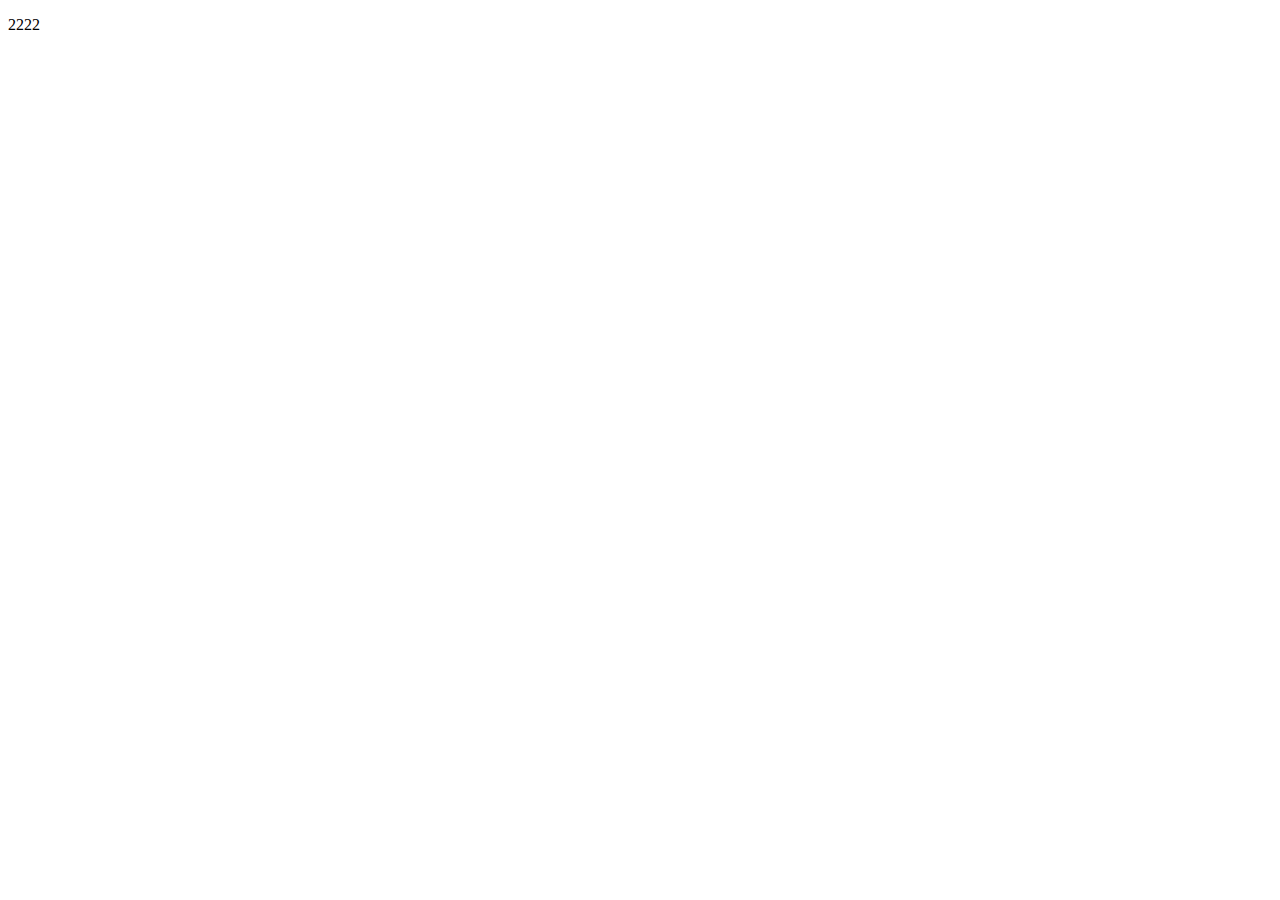
==== flex/sieves/sieves.html @ 185781e6 "提交" ====
<!doctype html>
<html>
<head>
<meta charset="utf-8">
<title>筛子</title>
<link href="../../common.css" rel="stylesheet" />
<link href="./sieves.css" rel="stylesheet" />
</head>

<body>
<p>2222</p>
</body>
</html>
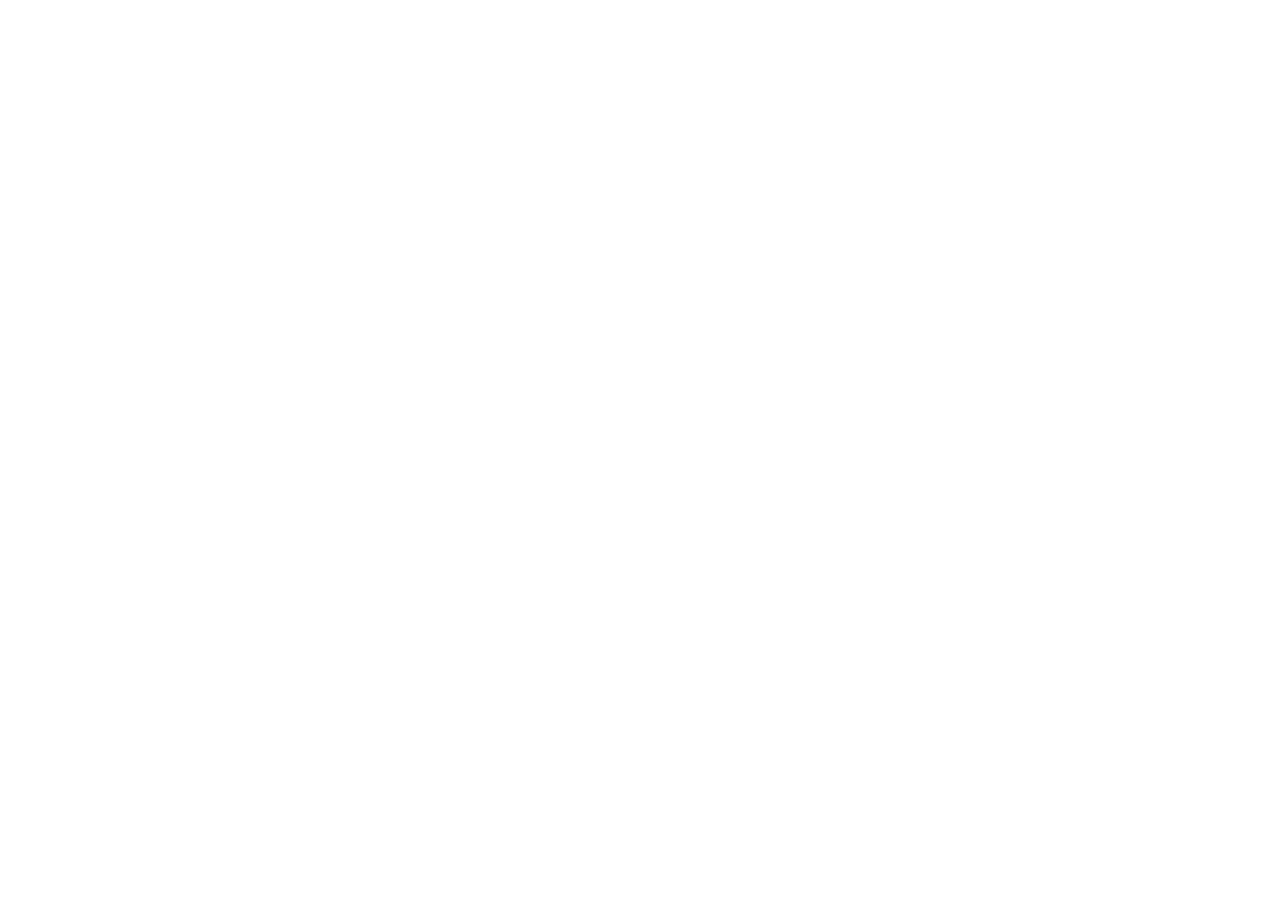
==== commit 6b3bde61: "index完善" ====
--- a/flex/sieves/sieves.html
+++ b/flex/sieves/sieves.html
@@ -8,6 +8,6 @@
 </head>
 
 <body>
-<p>2222</p>
+<p></p>
 </body>
 </html>
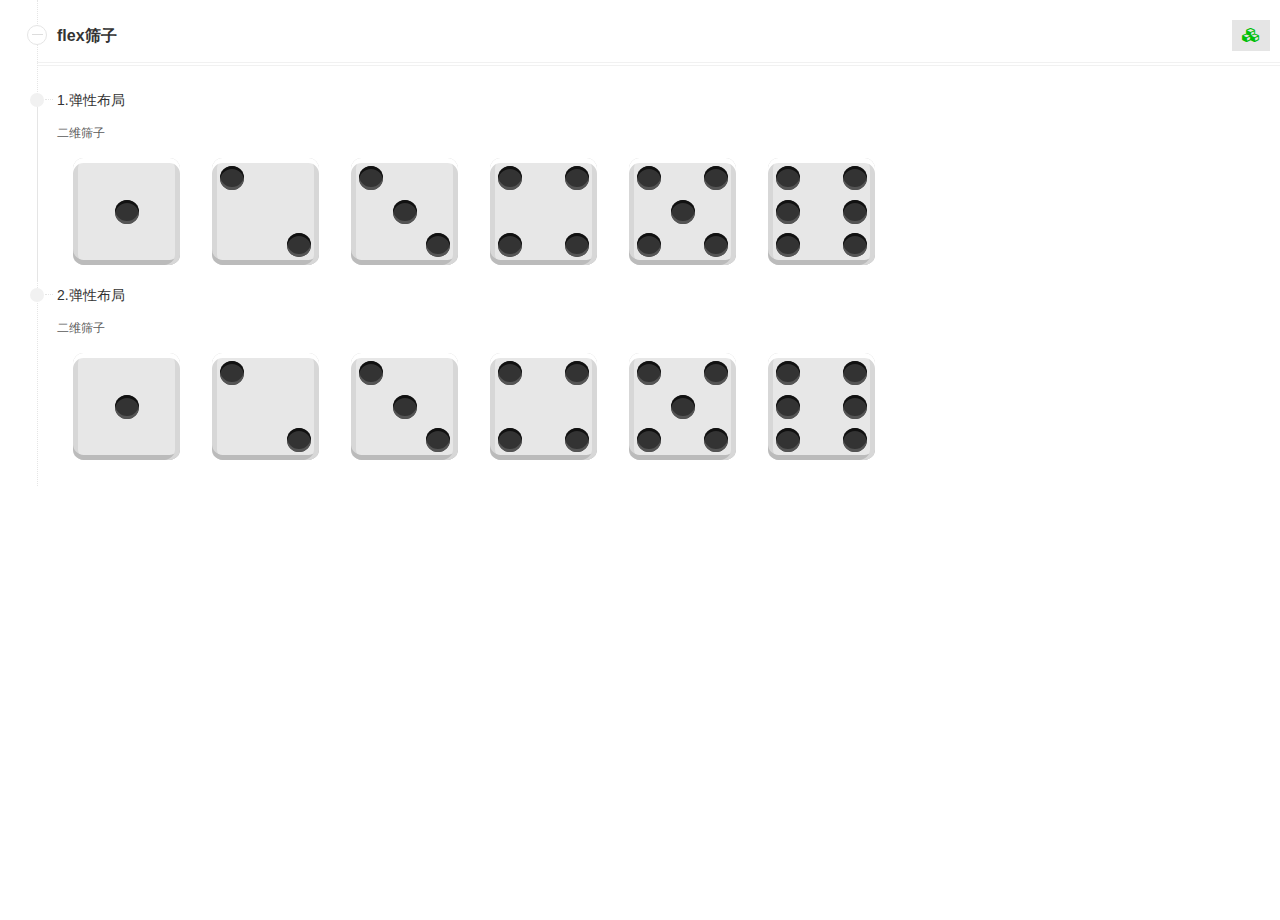
==== commit 4477a6c5: "首页完善" ====
--- a/flex/sieves/sieves.html
+++ b/flex/sieves/sieves.html
@@ -3,11 +3,144 @@
 <head>
 <meta charset="utf-8">
 <title>筛子</title>
-<link href="../../common.css" rel="stylesheet" />
+<link href="../../css/common.css" rel="stylesheet" />
+<link href="../../css/font-awesome.min.css" rel="stylesheet" />
 <link href="./sieves.css" rel="stylesheet" />
+<script src="../../js/jquery-3.2.1.min.js" ></script>
+<script src="../../js/app.js" ></script>
 </head>
 
 <body>
-<p></p>
+<div id="page" class="container page-open">
+	<div class="page-header">
+		<h2>flex筛子</h2>
+		<button></button>
+		<a href="javascript:;" class="cubes fr"><i class="fa fa-cubes"></i></a>
+	</div>
+	
+	<div class="page-body">
+		<section>
+			<header>
+				<h3>1.弹性布局</h3>
+			</header>
+			<article>
+				<p>二维筛子</p>
+				<div class="rows">
+					<div class="body">
+						<div class="first-face">
+							<p class="pip"></p>
+						</div>
+						<div class="second-face">
+							<p class="pip"></p>
+							<p class="pip"></p>
+						</div>	
+						<div class="third-face">
+							<p class="pip"></p>
+							<p class="pip"></p>
+							<p class="pip"></p>
+						</div>
+						<div class="fourth-face">
+							<div class="column">
+								<p class="pip"></p>
+								<p class="pip"></p>
+							</div>
+							<div class="column">
+								<p class="pip"></p>
+								<p class="pip"></p>
+							</div>
+						</div>	
+						<div class="fifth-face">
+							<div class="column">
+								<p class="pip"></p>
+								<p class="pip"></p>
+							</div>
+							<div class="column">
+								<p class="pip"></p>
+							</div>
+							<div class="column">
+								<p class="pip"></p>
+								<p class="pip"></p>
+							</div>
+						</div>	
+						<div class="sixth-face">
+							<div class="column">
+								<p class="pip"></p>
+								<p class="pip"></p>
+								<p class="pip"></p>
+							</div>
+							<div class="column">
+								<p class="pip"></p>
+								<p class="pip"></p>
+								<p class="pip"></p>
+							</div>
+						</div>
+					</div>
+				</div>
+			</article>
+		</section>
+		
+		<section>
+			<header>
+				<h3>2.弹性布局</h3>
+			</header>
+			<article>
+				<p>二维筛子</p>
+				<div class="rows">
+					<div class="body">
+						<div class="first-face">
+							<p class="pip"></p>
+						</div>
+						<div class="second-face">
+							<p class="pip"></p>
+							<p class="pip"></p>
+						</div>	
+						<div class="third-face">
+							<p class="pip"></p>
+							<p class="pip"></p>
+							<p class="pip"></p>
+						</div>
+						<div class="fourth-face">
+							<div class="column">
+								<p class="pip"></p>
+								<p class="pip"></p>
+							</div>
+							<div class="column">
+								<p class="pip"></p>
+								<p class="pip"></p>
+							</div>
+						</div>	
+						<div class="fifth-face">
+							<div class="column">
+								<p class="pip"></p>
+								<p class="pip"></p>
+							</div>
+							<div class="column">
+								<p class="pip"></p>
+							</div>
+							<div class="column">
+								<p class="pip"></p>
+								<p class="pip"></p>
+							</div>
+						</div>	
+						<div class="sixth-face">
+							<div class="column">
+								<p class="pip"></p>
+								<p class="pip"></p>
+								<p class="pip"></p>
+							</div>
+							<div class="column">
+								<p class="pip"></p>
+								<p class="pip"></p>
+								<p class="pip"></p>
+							</div>
+						</div>
+					</div>
+				</div>
+			</article>
+		</section>
+	</div>
+</div>
+
+
 </body>
 </html>
--- a/css/common.css
+++ b/css/common.css
@@ -0,0 +1,409 @@
+@charset "UTF-8";
+body {
+  -webkit-text-size-adjust: 100%;
+  -webkit-tap-highlight-color: transparent; }
+
+*:not(input, textarea) {
+  -webkit-touch-callout: none;
+  -webkit-user-select: none; }
+
+select {
+  -webkit-appearance: none; }
+
+:focus {
+  outline: 0;
+  -webkit-tap-highlight-color: transparent; }
+
+html {
+  font-family: "Helvetica Neue","PingFang SC", Helvetica, STHeiTi, Arial, sans-serif;
+  -ms-text-size-adjust: 100%;
+  -webkit-text-size-adjust: 100%;
+  font-size: 62.5%; }
+
+body {
+  margin: 0;
+  font-size: 1.4rem;
+  line-height: 1.5;
+  color: #333333;
+  background-color: white;
+  height: 100%;
+  overflow-x: hidden;
+  -webkit-overflow-scrolling: touch; }
+
+article, aside, details, figcaption, figure, footer, header, hgroup, main, nav, section, summary {
+  display: block; }
+
+audio, canvas, progress, video {
+  display: inline-block;
+  vertical-align: baseline; }
+
+audio:not([controls]) {
+  display: none;
+  height: 0; }
+
+[hidden], template {
+  display: none; }
+
+svg:not(:root) {
+  overflow: hidden; }
+
+a {
+  background: transparent;
+  text-decoration: none;
+  -webkit-tap-highlight-color: transparent;
+  color: #0088cc; }
+
+a:active {
+  outline: 0; }
+
+a:active {
+  color: #006699; }
+
+abbr[title] {
+  border-bottom: 1px dotted; }
+
+b, strong {
+  font-weight: bold; }
+
+dfn {
+  font-style: italic; }
+
+mark {
+  background: #ff0;
+  color: #000; }
+
+small {
+  font-size: 80%; }
+
+sub, sup {
+  font-size: 75%;
+  line-height: 0;
+  position: relative;
+  vertical-align: baseline; }
+
+sup {
+  top: -0.5em; }
+
+sub {
+  bottom: -0.25em; }
+
+img {
+  border: 0;
+  vertical-align: middle; }
+
+hr {
+  -moz-box-sizing: content-box;
+  box-sizing: content-box;
+  height: 0; }
+
+pre {
+  overflow: auto;
+  white-space: pre;
+  white-space: pre-wrap;
+  word-wrap: break-word; }
+
+code, kbd, pre, samp {
+  font-family: monospace, monospace;
+  font-size: 1em; }
+
+button, input, optgroup, select, textarea {
+  color: inherit;
+  font: inherit;
+  margin: 0; }
+
+button {
+  overflow: visible; }
+
+button, select {
+  text-transform: none; }
+
+button, html input[type="button"], input[type="reset"], input[type="submit"] {
+  -webkit-appearance: button;
+  cursor: pointer; }
+
+button[disabled], html input[disabled] {
+  cursor: default; }
+
+button::-moz-focus-inner, input::-moz-focus-inner {
+  border: 0;
+  padding: 0; }
+
+input {
+  line-height: normal; }
+
+input[type="checkbox"], input[type="radio"] {
+  box-sizing: border-box;
+  padding: 0; }
+
+input[type="number"]::-webkit-inner-spin-button, input[type="number"]::-webkit-outer-spin-button {
+  height: auto; }
+
+input[type="search"] {
+  -webkit-appearance: textfield;
+  -moz-box-sizing: border-box;
+  -webkit-box-sizing: border-box;
+  box-sizing: border-box; }
+
+input[type="search"]::-webkit-search-cancel-button, input[type="search"]::-webkit-search-decoration {
+  -webkit-appearance: none; }
+
+fieldset {
+  border: 1px solid #c0c0c0;
+  margin: 0 2px;
+  padding: 0.35em 0.625em 0.75em; }
+
+legend {
+  border: 0;
+  padding: 0; }
+
+textarea {
+  overflow: auto;
+  resize: vertical; }
+
+optgroup {
+  font-weight: bold; }
+
+table {
+  border-collapse: collapse;
+  border-spacing: 0; }
+
+td, th {
+  padding: 0; }
+
+html, button, input, select, textarea {
+  font-family: "Helvetica Neue", Helvetica, STHeiTi, Arial, sans-serif; }
+
+h1, h2, h3, h4, h5, h6, p, figure, form, blockquote {
+  margin: 0; }
+
+ul, ol, li, dl, dd {
+  margin: 0;
+  padding: 0; }
+
+ul, ol {
+  list-style: none outside none; }
+
+h1, h2, h3 {
+  line-height: 2;
+  font-weight: normal; }
+
+h1 {
+  font-size: 1.8rem; }
+
+h2 {
+  font-size: 1.6rem; }
+
+h3 {
+  font-size: 1.4rem; }
+
+input::-moz-placeholder, textarea::-moz-placeholder {
+  color: #cccccc; }
+
+input:-ms-input-placeholder, textarea:-ms-input-placeholder {
+  color: #cccccc; }
+
+input::-webkit-input-placeholder, textarea::-webkit-input-placeholder {
+  color: #cccccc; }
+
+*, :before, :after {
+  -webkit-box-sizing: border-box;
+  -moz-box-sizing: border-box;
+  box-sizing: border-box; }
+
+html {
+  height: 100%; }
+
+/*超出省略号*/
+.ellipsis {
+  overflow: hidden;
+  text-overflow: ellipsis;
+  white-space: nowrap; }
+
+.clearfix:after {
+  content: "";
+  height: 0;
+  line-height: 0;
+  display: block;
+  visibility: hidden;
+  clear: both; }
+
+.clearfix {
+  zoom: 1; }
+
+/*居中*/
+.text-center {
+  text-align: center; }
+
+.text-right {
+  text-align: right; }
+
+/*字体大小设定*/
+.fwb {
+  font-weight: bold; }
+
+/*字体颜色*/
+/*背景颜色*/
+.bg-primary {
+  background-color: #01C008; }
+
+/*距离*/
+.wt100 {
+  width: 100%; }
+
+/*
+浮动*/
+.fl {
+  float: left; }
+
+.fr {
+  float: right; }
+
+.container {
+  margin: 0 auto 0 10px; }
+  .container .page-header {
+    padding: 0px 0px 10px 20px;
+    margin: 20px 0px 20px 27px;
+    border-bottom: 4px double #f1f1f1;
+    position: relative; }
+    .container .page-header button {
+      background-color: #fff;
+      border: 1px solid #e5e5e5;
+      width: 20px;
+      height: 20px;
+      border-radius: 50%;
+      z-index: 10;
+      position: absolute;
+      top: 5px;
+      left: -10px; }
+      .container .page-header button:after {
+        top: 10px;
+        width: 11px;
+        height: 1px;
+        background-color: #ddd;
+        content: " ";
+        position: absolute;
+        top: 8px;
+        left: 4px;
+        transition: background-color ease; }
+      .container .page-header button:hover {
+        border-color: #01C008; }
+        .container .page-header button:hover:before, .container .page-header button:hover:after {
+          background-color: #01C008; }
+    .container .page-header:before {
+      display: table;
+      content: " "; }
+    .container .page-header:after {
+      display: table;
+      content: " ";
+      clear: both; }
+    .container .page-header h2 {
+      float: left;
+      font-size: 16px;
+      font-weight: 700; }
+    .container .page-header .cubes {
+      padding: 5px 10px;
+      background-color: #e5e5e5;
+      margin-right: 10px;
+      color: #01C008; }
+  .container .page-body {
+    position: relative;
+    margin-left: 27px;
+    padding: 0px 0px 10px 20px; }
+    .container .page-body:before {
+      border-left: 1px dotted #e5e5e5;
+      position: absolute;
+      top: -86px;
+      left: 0px;
+      bottom: 0px;
+      content: " "; }
+    .container .page-body section {
+      position: relative; }
+      .container .page-body section:before {
+        border-left: 1px dotted #e5e5e5;
+        position: absolute;
+        top: 13px;
+        left: -20px;
+        bottom: 0px;
+        content: " ";
+        transition: border-color ease; }
+      .container .page-body section:hover:before {
+        border-color: #01C008; }
+      .container .page-body section:hover header:before {
+        border-color: #01C008; }
+      .container .page-body section:hover header:after {
+        background-color: #01C008; }
+      .container .page-body section:hover header h3 {
+        color: #01C008; }
+        .container .page-body section:hover header h3:after {
+          background-color: #fff; }
+      .container .page-body section p {
+        font-size: 12px;
+        color: #5a5a5a; }
+      .container .page-body section header {
+        cursor: pointer;
+        padding-bottom: 10px; }
+        .container .page-body section header:before {
+          border-bottom: 1px dotted #e5e5e5;
+          position: absolute;
+          top: 13px;
+          left: -12px;
+          width: 8px;
+          content: " ";
+          transition: border-color ease; }
+        .container .page-body section header:after {
+          background-color: #f1f1f1;
+          width: 14px;
+          height: 14px;
+          content: " ";
+          position: absolute;
+          top: 7px;
+          left: -27px;
+          border-radius: 50%;
+          transition: background-color ease; }
+        .container .page-body section header h3 {
+          font-size: 14px; }
+          .container .page-body section header h3:after {
+            background-color: #f1f1f1;
+            width: 7px;
+            height: 1px;
+            content: " ";
+            position: absolute;
+            top: 13px;
+            left: -23px;
+            z-index: 10;
+            transition: background-color ease; }
+      .container .page-body section.page-body-closed:before {
+        bottom: 17px; }
+      .container .page-body section.page-body-closed header h3:before {
+        position: absolute;
+        width: 1px;
+        height: 7px;
+        content: " ";
+        top: 10px;
+        left: -20px;
+        z-index: 10;
+        background-color: #e5e5e5; }
+      .container .page-body section.page-body-closed article {
+        display: none; }
+
+.page-closed .page-header button:before {
+  position: absolute;
+  width: 1px;
+  height: 11px;
+  content: " ";
+  top: 3px;
+  left: 9px;
+  background-color: #e5e5e5; }
+.page-closed .page-body section:before {
+  bottom: 17px; }
+.page-closed .page-body section header h3:before {
+  position: absolute;
+  width: 1px;
+  height: 7px;
+  content: " ";
+  top: 10px;
+  left: -20px;
+  z-index: 10;
+  background-color: #e5e5e5; }
+.page-closed .page-body section article {
+  display: none; }
--- a/flex/sieves/sieves.css
+++ b/flex/sieves/sieves.css
@@ -0,0 +1,66 @@
+.rows .body {
+  display: flex;
+  flex-direction: row; }
+
+.first-face {
+  display: flex;
+  flex-direction: row;
+  justify-content: center;
+  align-items: center; }
+
+.second-face {
+  display: flex;
+  justify-content: space-between; }
+  .second-face .pip:nth-of-type(2) {
+    align-self: flex-end; }
+
+.third-face {
+  display: flex;
+  justify-content: space-between; }
+  .third-face .pip:nth-of-type(2) {
+    align-self: center; }
+  .third-face .pip:nth-of-type(3) {
+    align-self: flex-end; }
+
+.fourth-face {
+  display: flex;
+  justify-content: space-between; }
+  .fourth-face .column {
+    display: flex;
+    flex-direction: column;
+    justify-content: space-between; }
+
+.fifth-face {
+  display: flex;
+  justify-content: space-between; }
+  .fifth-face .column {
+    display: flex;
+    flex-direction: column;
+    justify-content: space-between; }
+  .fifth-face .column:nth-of-type(2) {
+    justify-content: center; }
+
+.sixth-face {
+  display: flex;
+  justify-content: space-between; }
+  .sixth-face .column {
+    display: flex;
+    flex-direction: column;
+    justify-content: space-between; }
+
+[class$="face"] {
+  width: 107px;
+  height: 107px;
+  margin: 16px;
+  padding: 4px;
+  background: #e7e7e7;
+  border-radius: 10%;
+  box-shadow: 0 5px white inset, -5px 0 #d7d7d7 inset, 0 -5px #bbb inset, 5px 0 #d7d7d7 inset; }
+
+.pip {
+  width: 24px;
+  height: 24px;
+  border-radius: 50%;
+  background-color: #333;
+  margin: 4px;
+  box-shadow: 0 3px #111 inset, 0 -3px #555 inset; }
